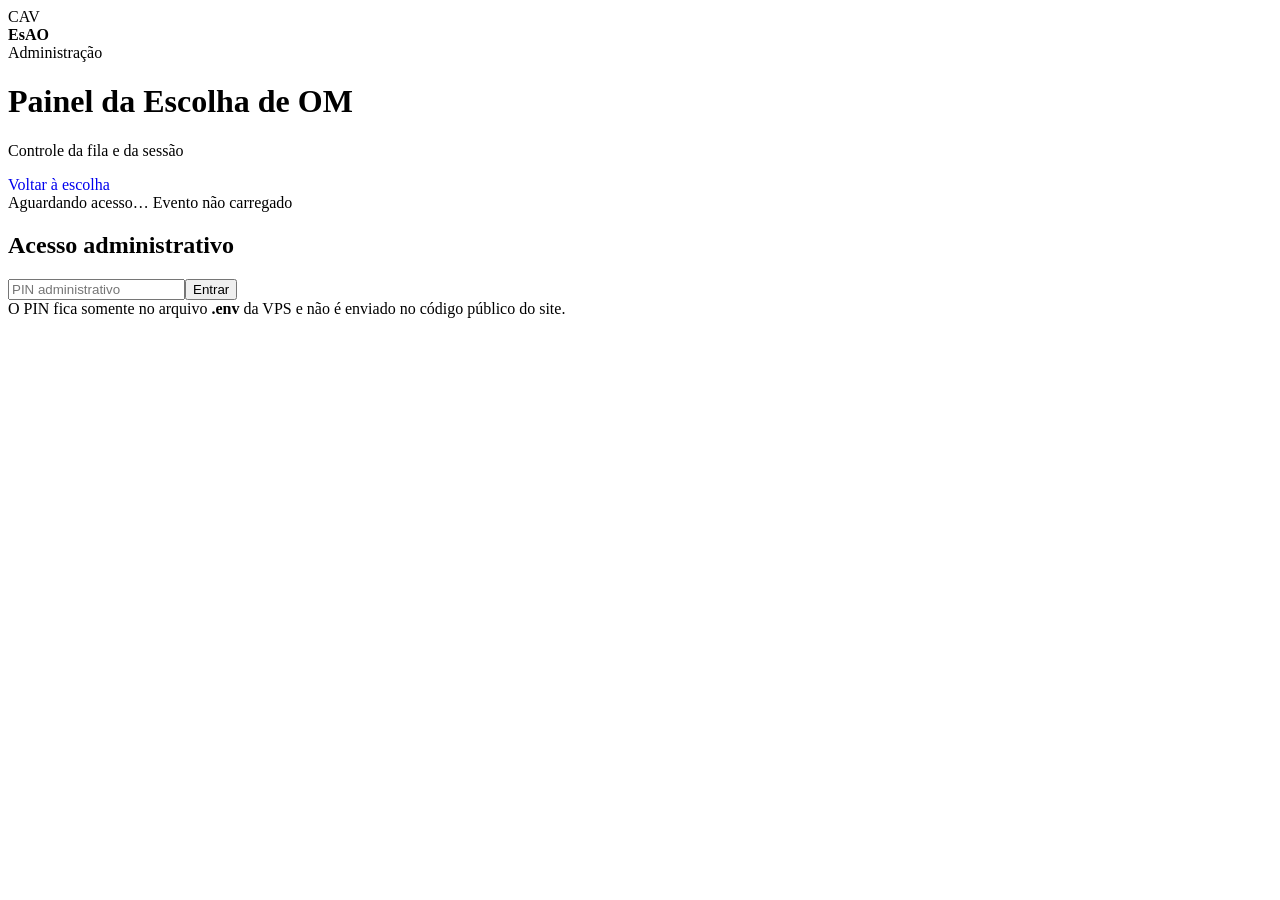
==== web/admin.html @ 760d73f5 "Adiciona painel administrativo" ====
<!doctype html>
<html lang="pt-BR">
<head>
  <meta charset="utf-8" />
  <meta name="viewport" content="width=device-width, initial-scale=1" />
  <meta name="theme-color" content="#0f172a" />
  <title>Administração — Escolha de OM</title>
  <link rel="stylesheet" href="styles.css" />
</head>
<body>
  <div class="app" style="padding-bottom:40px">
    <header>
      <div class="brand"><div class="brand-badge">CAV</div><div><strong>EsAO</strong><div class="hint">Administração</div></div></div>
      <div class="title"><h1>Painel da Escolha de OM</h1><p>Controle da fila e da sessão</p></div>
      <div class="header-actions"><a class="btn" href="index.html" style="text-decoration:none">Voltar à escolha</a></div>
    </header>
    <div class="statusbar">
      <span class="badge"><span class="dot" id="connDot"></span><span id="connText">Aguardando acesso…</span></span>
      <span class="badge"><span class="dot" id="eventDot"></span><span id="eventStatus">Evento não carregado</span></span>
    </div>
    <section class="panel" style="margin-bottom:12px">
      <h2>Acesso administrativo</h2>
      <div class="toolbar"><input class="textinput" id="pin" type="password" placeholder="PIN administrativo" /><button class="btn primary" id="loginBtn">Entrar</button></div>
      <div class="hint">O PIN fica somente no arquivo <strong>.env</strong> da VPS e não é enviado no código público do site.</div>
    </section>
    <div id="adminArea" hidden>
      <section class="stats">
        <div class="stat"><div class="k">Fila</div><div class="v" id="queueCount">0</div></div>
        <div class="stat"><div class="k">Escolhas</div><div class="v" id="choiceCount">0</div></div>
        <div class="stat"><div class="k">Posição atual</div><div class="v" id="currentPos">—</div></div>
        <div class="stat"><div class="k">Vagas restantes</div><div class="v" id="remainingCount">—</div></div>
      </section>
      <div class="admin-grid">
        <section class="panel">
          <h2>Fila de escolha</h2>
          <p class="hint">Cole os nomes, um por linha, exatamente na ordem. Salvar uma nova fila apaga escolhas existentes e gera códigos individuais novos.</p>
          <textarea id="names" style="width:100%;height:360px;border:1px solid var(--line);border-radius:12px;padding:12px;resize:vertical" placeholder="1º nome&#10;2º nome&#10;3º nome&#10;..."></textarea>
          <div class="modal-actions"><button class="btn danger" id="replaceBtn">Salvar nova fila</button></div>
        </section>
        <section class="panel">
          <h2>Controle da sessão</h2>
          <div class="notice" id="currentNotice">—</div>
          <div class="toolbar"><button class="btn success" id="openBtn">Abrir escolhas</button><button class="btn" id="closeBtn">Fechar escolhas</button><button class="btn" id="undoBtn">Desfazer última escolha</button><button class="btn danger" id="resetBtn">Zerar escolhas</button></div>
          <p class="hint">“Desfazer” devolve a vez ao último militar. “Zerar” mantém a fila e os códigos, mas remove todas as escolhas.</p>
        </section>
      </div>
      <section class="panel" style="margin-top:12px">
        <div style="display:flex;justify-content:space-between;gap:8px;align-items:center;flex-wrap:wrap"><div><h2 style="margin-bottom:2px">Códigos individuais</h2><div class="hint">Distribua a cada militar somente o próprio código.</div></div><button class="btn" id="downloadCodes">Baixar CSV de códigos</button></div>
        <div class="table-wrap" style="margin-top:10px"><table><thead><tr><th>Ordem</th><th>Nome</th><th>Código</th><th>Status</th></tr></thead><tbody id="codesBody"></tbody></table></div>
      </section>
      <section class="panel" style="margin-top:12px">
        <div style="display:flex;justify-content:space-between;gap:8px;align-items:center;flex-wrap:wrap"><div><h2 style="margin-bottom:2px">Resultado</h2><div class="hint">Atualiza automaticamente conforme as escolhas.</div></div><button class="btn" id="downloadResults">Baixar resultado CSV</button></div>
        <div class="table-wrap" style="margin-top:10px"><table><thead><tr><th>Ordem</th><th>Nome</th><th>Comando</th><th>OM</th><th>Cidade</th><th>Hora</th></tr></thead><tbody id="resultsBody"></tbody></table></div>
      </section>
    </div>
  </div>
  <div class="toast" id="toast"></div>
  <script src="admin.js"></script>
</body>
</html>
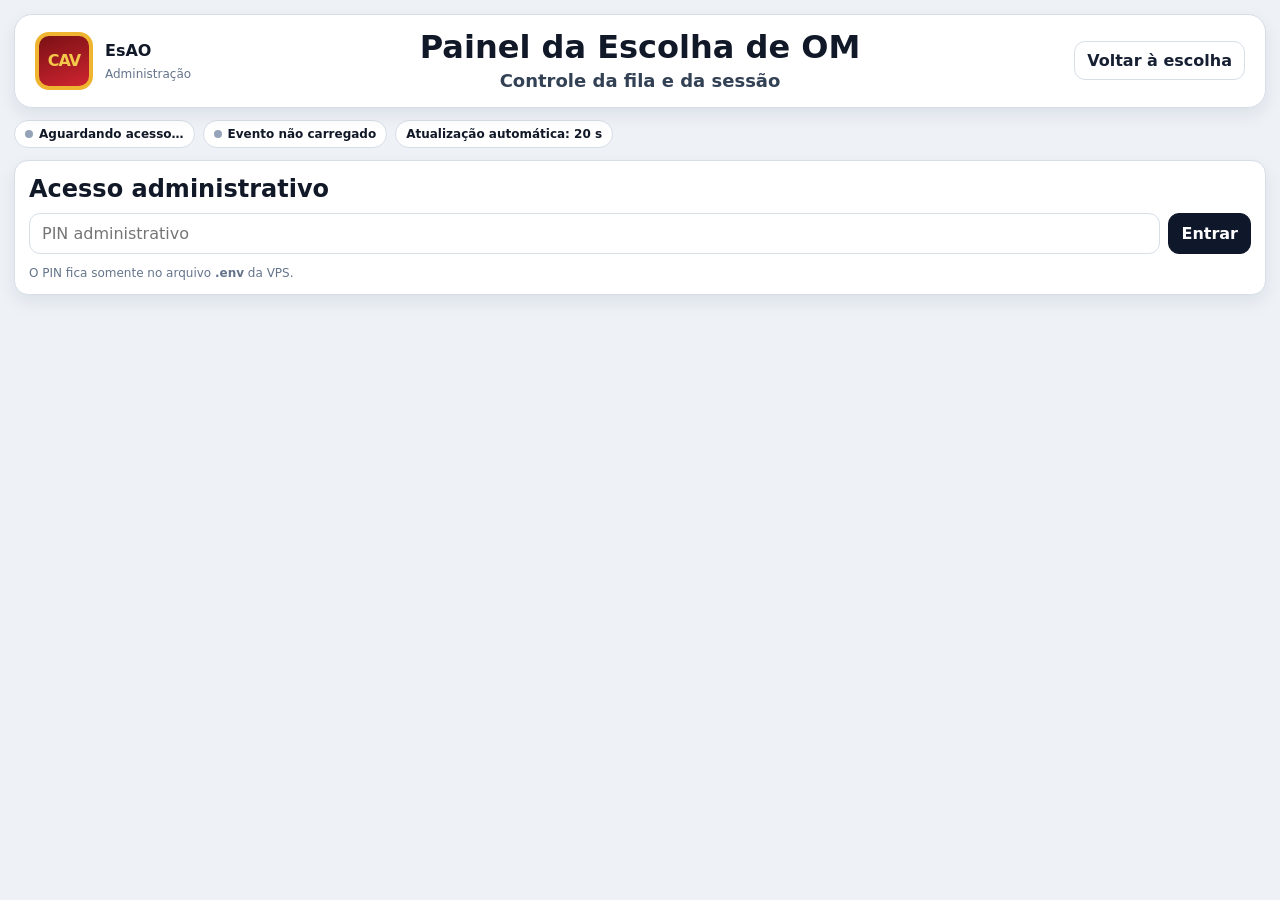
==== commit 12b93eeb: "Remove código de acesso e atualiza dados a cada 20 segundos" ====
--- a/web/admin.html
+++ b/web/admin.html
@@ -1,60 +1,21 @@
 <!doctype html>
 <html lang="pt-BR">
-<head>
-  <meta charset="utf-8" />
-  <meta name="viewport" content="width=device-width, initial-scale=1" />
-  <meta name="theme-color" content="#0f172a" />
-  <title>Administração — Escolha de OM</title>
-  <link rel="stylesheet" href="styles.css" />
-</head>
+<head><meta charset="utf-8" /><meta name="viewport" content="width=device-width, initial-scale=1" /><meta name="theme-color" content="#0f172a" /><title>Administração — Escolha de OM</title><link rel="stylesheet" href="styles.css" /></head>
 <body>
   <div class="app" style="padding-bottom:40px">
-    <header>
-      <div class="brand"><div class="brand-badge">CAV</div><div><strong>EsAO</strong><div class="hint">Administração</div></div></div>
-      <div class="title"><h1>Painel da Escolha de OM</h1><p>Controle da fila e da sessão</p></div>
-      <div class="header-actions"><a class="btn" href="index.html" style="text-decoration:none">Voltar à escolha</a></div>
-    </header>
-    <div class="statusbar">
-      <span class="badge"><span class="dot" id="connDot"></span><span id="connText">Aguardando acesso…</span></span>
-      <span class="badge"><span class="dot" id="eventDot"></span><span id="eventStatus">Evento não carregado</span></span>
-    </div>
-    <section class="panel" style="margin-bottom:12px">
-      <h2>Acesso administrativo</h2>
-      <div class="toolbar"><input class="textinput" id="pin" type="password" placeholder="PIN administrativo" /><button class="btn primary" id="loginBtn">Entrar</button></div>
-      <div class="hint">O PIN fica somente no arquivo <strong>.env</strong> da VPS e não é enviado no código público do site.</div>
-    </section>
+    <header><div class="brand"><div class="brand-badge">CAV</div><div><strong>EsAO</strong><div class="hint">Administração</div></div></div><div class="title"><h1>Painel da Escolha de OM</h1><p>Controle da fila e da sessão</p></div><div class="header-actions"><a class="btn" href="index.html" style="text-decoration:none">Voltar à escolha</a></div></header>
+    <div class="statusbar"><span class="badge"><span class="dot" id="connDot"></span><span id="connText">Aguardando acesso…</span></span><span class="badge"><span class="dot" id="eventDot"></span><span id="eventStatus">Evento não carregado</span></span><span class="badge">Atualização automática: 20 s</span></div>
+    <section class="panel" style="margin-bottom:12px"><h2>Acesso administrativo</h2><div class="toolbar"><input class="textinput" id="pin" type="password" placeholder="PIN administrativo" /><button class="btn primary" id="loginBtn">Entrar</button></div><div class="hint">O PIN fica somente no arquivo <strong>.env</strong> da VPS.</div></section>
     <div id="adminArea" hidden>
-      <section class="stats">
-        <div class="stat"><div class="k">Fila</div><div class="v" id="queueCount">0</div></div>
-        <div class="stat"><div class="k">Escolhas</div><div class="v" id="choiceCount">0</div></div>
-        <div class="stat"><div class="k">Posição atual</div><div class="v" id="currentPos">—</div></div>
-        <div class="stat"><div class="k">Vagas restantes</div><div class="v" id="remainingCount">—</div></div>
-      </section>
+      <section class="stats"><div class="stat"><div class="k">Fila</div><div class="v" id="queueCount">0</div></div><div class="stat"><div class="k">Escolhas</div><div class="v" id="choiceCount">0</div></div><div class="stat"><div class="k">Posição atual</div><div class="v" id="currentPos">—</div></div><div class="stat"><div class="k">Vagas restantes</div><div class="v" id="remainingCount">—</div></div></section>
       <div class="admin-grid">
-        <section class="panel">
-          <h2>Fila de escolha</h2>
-          <p class="hint">Cole os nomes, um por linha, exatamente na ordem. Salvar uma nova fila apaga escolhas existentes e gera códigos individuais novos.</p>
-          <textarea id="names" style="width:100%;height:360px;border:1px solid var(--line);border-radius:12px;padding:12px;resize:vertical" placeholder="1º nome&#10;2º nome&#10;3º nome&#10;..."></textarea>
-          <div class="modal-actions"><button class="btn danger" id="replaceBtn">Salvar nova fila</button></div>
-        </section>
-        <section class="panel">
-          <h2>Controle da sessão</h2>
-          <div class="notice" id="currentNotice">—</div>
-          <div class="toolbar"><button class="btn success" id="openBtn">Abrir escolhas</button><button class="btn" id="closeBtn">Fechar escolhas</button><button class="btn" id="undoBtn">Desfazer última escolha</button><button class="btn danger" id="resetBtn">Zerar escolhas</button></div>
-          <p class="hint">“Desfazer” devolve a vez ao último militar. “Zerar” mantém a fila e os códigos, mas remove todas as escolhas.</p>
-        </section>
+        <section class="panel"><h2>Fila de escolha</h2><p class="hint">Cole os nomes, um por linha, exatamente na ordem. Salvar uma nova fila apaga as escolhas existentes.</p><textarea id="names" style="width:100%;height:360px;border:1px solid var(--line);border-radius:12px;padding:12px;resize:vertical" placeholder="1º nome&#10;2º nome&#10;3º nome&#10;..."></textarea><div class="modal-actions"><button class="btn danger" id="replaceBtn">Salvar nova fila</button></div></section>
+        <section class="panel"><h2>Controle da sessão</h2><div class="notice" id="currentNotice">—</div><div class="toolbar"><button class="btn success" id="openBtn">Abrir escolhas</button><button class="btn" id="closeBtn">Fechar escolhas</button><button class="btn" id="undoBtn">Desfazer última escolha</button><button class="btn danger" id="resetBtn">Zerar escolhas</button></div><p class="hint">“Desfazer” devolve a vez ao último militar. “Zerar” mantém a fila, mas remove todas as escolhas.</p></section>
       </div>
-      <section class="panel" style="margin-top:12px">
-        <div style="display:flex;justify-content:space-between;gap:8px;align-items:center;flex-wrap:wrap"><div><h2 style="margin-bottom:2px">Códigos individuais</h2><div class="hint">Distribua a cada militar somente o próprio código.</div></div><button class="btn" id="downloadCodes">Baixar CSV de códigos</button></div>
-        <div class="table-wrap" style="margin-top:10px"><table><thead><tr><th>Ordem</th><th>Nome</th><th>Código</th><th>Status</th></tr></thead><tbody id="codesBody"></tbody></table></div>
-      </section>
-      <section class="panel" style="margin-top:12px">
-        <div style="display:flex;justify-content:space-between;gap:8px;align-items:center;flex-wrap:wrap"><div><h2 style="margin-bottom:2px">Resultado</h2><div class="hint">Atualiza automaticamente conforme as escolhas.</div></div><button class="btn" id="downloadResults">Baixar resultado CSV</button></div>
-        <div class="table-wrap" style="margin-top:10px"><table><thead><tr><th>Ordem</th><th>Nome</th><th>Comando</th><th>OM</th><th>Cidade</th><th>Hora</th></tr></thead><tbody id="resultsBody"></tbody></table></div>
-      </section>
+      <section class="panel" style="margin-top:12px"><div><h2 style="margin-bottom:2px">Fila e situação</h2><div class="hint">A página pública não exige código de acesso. A escolha sempre é registrada para quem estiver em pista.</div></div><div class="table-wrap" style="margin-top:10px"><table><thead><tr><th>Ordem</th><th>Nome</th><th>Status</th></tr></thead><tbody id="queueBody"></tbody></table></div></section>
+      <section class="panel" style="margin-top:12px"><div style="display:flex;justify-content:space-between;gap:8px;align-items:center;flex-wrap:wrap"><div><h2 style="margin-bottom:2px">Resultado</h2><div class="hint">Atualiza automaticamente conforme as escolhas.</div></div><button class="btn" id="downloadResults">Baixar resultado CSV</button></div><div class="table-wrap" style="margin-top:10px"><table><thead><tr><th>Ordem</th><th>Nome</th><th>Comando</th><th>OM</th><th>Cidade</th><th>Hora</th></tr></thead><tbody id="resultsBody"></tbody></table></div></section>
     </div>
   </div>
-  <div class="toast" id="toast"></div>
-  <script src="admin.js"></script>
+  <div class="toast" id="toast"></div><script src="admin.js"></script>
 </body>
 </html>
--- a/web/styles.css
+++ b/web/styles.css
@@ -0,0 +1,22 @@
+:root{
+  --bg:#eef2f7; --card:#fff; --text:#111827; --muted:#64748b; --line:#d7dee8;
+  --accent:#facc15; --shadow:0 7px 18px rgba(15,23,42,.08);
+}
+*{box-sizing:border-box} body{margin:0;font-family:Inter,ui-sans-serif,system-ui,-apple-system,Segoe UI,Roboto,Arial,sans-serif;background:var(--bg);color:var(--text)}
+button,input,textarea{font:inherit}.app{max-width:1600px;margin:0 auto;padding:14px 14px 180px}
+header{display:grid;grid-template-columns:1fr auto 1fr;align-items:center;gap:10px;background:#fff;border:1px solid var(--line);border-radius:18px;padding:16px 20px;box-shadow:var(--shadow);position:sticky;top:8px;z-index:20}
+.brand{display:flex;align-items:center;gap:12px}.brand-badge{width:58px;height:58px;border-radius:14px;background:linear-gradient(160deg,#7a1115,#cf2430);color:#f4c84a;display:grid;place-items:center;font-weight:900;border:4px solid #f0b530;letter-spacing:-1px}
+.title{text-align:center}.title h1{margin:0;font-size:clamp(20px,2.5vw,34px);line-height:1.05}.title p{margin:5px 0 0;font-size:clamp(13px,1.5vw,18px);font-weight:750;color:#334155}
+.header-actions{justify-self:end;display:flex;flex-wrap:wrap;justify-content:flex-end;gap:8px}.btn{border:1px solid var(--line);background:#fff;color:#172033;border-radius:11px;padding:9px 12px;cursor:pointer;font-weight:750;transition:.15s}.btn:hover{transform:translateY(-1px);box-shadow:0 4px 10px rgba(15,23,42,.08)}.btn:disabled{opacity:.45;cursor:not-allowed;transform:none;box-shadow:none}.btn.primary{background:#0f172a;color:#fff;border-color:#0f172a}.btn.success{background:#166534;color:#fff;border-color:#166534}.btn.danger{color:#b91c1c}.btn.small{padding:6px 9px;font-size:12px}
+.statusbar{margin:12px 0;display:flex;gap:8px;align-items:center;flex-wrap:wrap}.badge{display:inline-flex;align-items:center;gap:6px;border-radius:999px;padding:6px 10px;font-size:12px;font-weight:850;background:#fff;border:1px solid var(--line)}.dot{width:8px;height:8px;border-radius:50%;background:#94a3b8}.dot.ok{background:#16a34a}.dot.warn{background:#eab308}.dot.off{background:#dc2626}
+.stats{margin:12px 0;display:grid;grid-template-columns:repeat(4,minmax(0,1fr));gap:10px}.stat{background:#fff;border:1px solid var(--line);border-radius:13px;padding:11px 14px;box-shadow:var(--shadow)}.stat .k{font-size:12px;color:var(--muted);text-transform:uppercase;font-weight:800;letter-spacing:.06em}.stat .v{font-size:24px;font-weight:900;margin-top:2px}
+.notice{background:#fff;border:1px solid var(--line);border-left:7px solid #0f172a;border-radius:12px;padding:12px 14px;margin:10px 0;box-shadow:var(--shadow)}.notice.turn{border-left-color:#eab308;background:#fffbeb}.notice.good{border-left-color:#16a34a;background:#f0fdf4}.notice.closed{border-left-color:#dc2626;background:#fef2f2}.notice strong{font-size:16px}
+.toolbar{display:flex;gap:8px;flex-wrap:wrap;margin:0 0 12px}.search,.textinput{flex:1;min-width:220px;border:1px solid var(--line);background:#fff;border-radius:11px;padding:10px 12px}
+.layout{display:grid;grid-template-columns:1.2fr .9fr;gap:12px;align-items:start}.col{display:grid;gap:12px}.region{background:#fff;border:1px solid var(--line);border-top:8px solid var(--region);border-radius:14px;overflow:hidden;box-shadow:var(--shadow)}
+.region-head{display:flex;justify-content:space-between;gap:10px;align-items:center;padding:9px 12px 8px;border-bottom:1px solid #e5e7eb;background:linear-gradient(180deg,color-mix(in srgb,var(--region) 16%,white),#fff)}.region-title{font-weight:950;letter-spacing:.03em}.region-count{font-size:12px;font-weight:850;color:#475569}
+.unit-list{display:grid}.unit{display:grid;grid-template-columns:minmax(145px,1.1fr) minmax(130px,.9fr) 95px 110px;gap:10px;align-items:center;padding:9px 12px;border-bottom:1px solid #edf0f4}.unit:last-child{border-bottom:none}.unit:hover{background:#f8fafc}.unit-name{font-weight:900}.city{font-size:13px;color:#475569}.vac{font-size:13px}.vac strong{font-size:18px}.assigned{grid-column:1/-1;display:flex;gap:6px;flex-wrap:wrap;margin-top:-2px}.chip{background:#eef2ff;border:1px solid #dbe2ff;padding:4px 7px;border-radius:999px;font-size:12px;font-weight:750}.full{opacity:.58}.choose{background:var(--region);border:1px solid color-mix(in srgb,var(--region) 75%,black);border-radius:9px;padding:7px 8px;font-weight:900;color:#082f49;cursor:pointer}.choose:disabled{cursor:not-allowed;opacity:.5}
+.queue{position:fixed;left:50%;transform:translateX(-50%);bottom:10px;width:min(1150px,calc(100% - 20px));z-index:40;background:#fff;border:1px solid #bfc8d6;border-radius:16px;box-shadow:0 14px 35px rgba(15,23,42,.18);overflow:hidden}.queue-head{display:flex;justify-content:space-between;align-items:center;padding:7px 10px;background:#0f172a;color:#fff;font-size:12px}.queue-grid{display:grid;grid-template-columns:2fr 1fr 1fr}.q{min-height:76px;border-right:1px solid #aeb7c4;text-align:center}.q:last-child{border-right:none}.q label{display:block;background:#f8fafc;border-bottom:1px solid #cbd5e1;padding:5px;font-size:12px;font-weight:900}.q .name{display:grid;place-items:center;min-height:48px;padding:8px;font-size:clamp(16px,2vw,24px);font-weight:950}.q.current .name{background:#fff200}.queue-extra{display:none;padding:10px;border-top:1px solid #e2e8f0;background:#f8fafc}.queue-extra.show{display:block}.upcoming{display:flex;flex-wrap:wrap;gap:6px}.upcoming .chip{background:#fff}
+dialog{border:0;border-radius:16px;box-shadow:0 28px 80px rgba(0,0,0,.28);padding:0;max-width:640px;width:calc(100% - 24px)}dialog::backdrop{background:rgba(15,23,42,.55)}.modal{padding:18px}.modal h2{margin:0 0 8px}.modal p{color:#475569}.modal textarea{width:100%;height:300px;border:1px solid #cbd5e1;border-radius:12px;padding:12px;resize:vertical}.modal-actions{display:flex;justify-content:flex-end;gap:8px;margin-top:12px;flex-wrap:wrap}.confirm-box{border-left:7px solid var(--accent);padding:12px;background:#fffbeb;border-radius:10px;margin:14px 0}.confirm-name{font-size:22px;font-weight:950}.confirm-om{font-size:17px;font-weight:850;margin-top:4px}.hint{font-size:12px;color:#64748b;margin-top:7px}.toast{position:fixed;right:16px;top:96px;background:#0f172a;color:white;padding:10px 13px;border-radius:10px;z-index:80;opacity:0;pointer-events:none;transition:.2s}.toast.show{opacity:1}.loading{opacity:.65;pointer-events:none}
+.admin-grid{display:grid;grid-template-columns:1fr 1fr;gap:12px}.panel{background:#fff;border:1px solid var(--line);border-radius:14px;padding:14px;box-shadow:var(--shadow)}.panel h2{margin:0 0 10px}.table-wrap{overflow:auto;max-height:520px;border:1px solid var(--line);border-radius:10px}table{border-collapse:collapse;width:100%;background:#fff}th,td{padding:8px 10px;border-bottom:1px solid #e5e7eb;text-align:left;font-size:13px;white-space:nowrap}th{position:sticky;top:0;background:#f8fafc;z-index:1}.code{font-family:ui-monospace,SFMono-Regular,Menlo,monospace;font-weight:800;letter-spacing:.06em}
+@media (max-width:980px){.layout,.admin-grid{grid-template-columns:1fr}.unit{grid-template-columns:1fr 1fr 85px 100px}.stats{grid-template-columns:repeat(2,1fr)}header{grid-template-columns:auto 1fr}.title{text-align:left}.header-actions{grid-column:1/-1;justify-self:stretch;justify-content:flex-start}}
+@media (max-width:620px){.app{padding-left:8px;padding-right:8px}.brand{display:none}header{grid-template-columns:1fr;padding:12px}.header-actions{justify-content:center}.unit{grid-template-columns:1fr 82px}.city{grid-column:1}.vac{grid-column:2;grid-row:1/3;text-align:right}.choose{grid-column:1/-1}.queue-grid{grid-template-columns:1.45fr 1fr 1fr}.q{min-height:66px}.q .name{font-size:14px;min-height:42px;padding:6px}.q label{font-size:10px}.stats{grid-template-columns:1fr 1fr}}
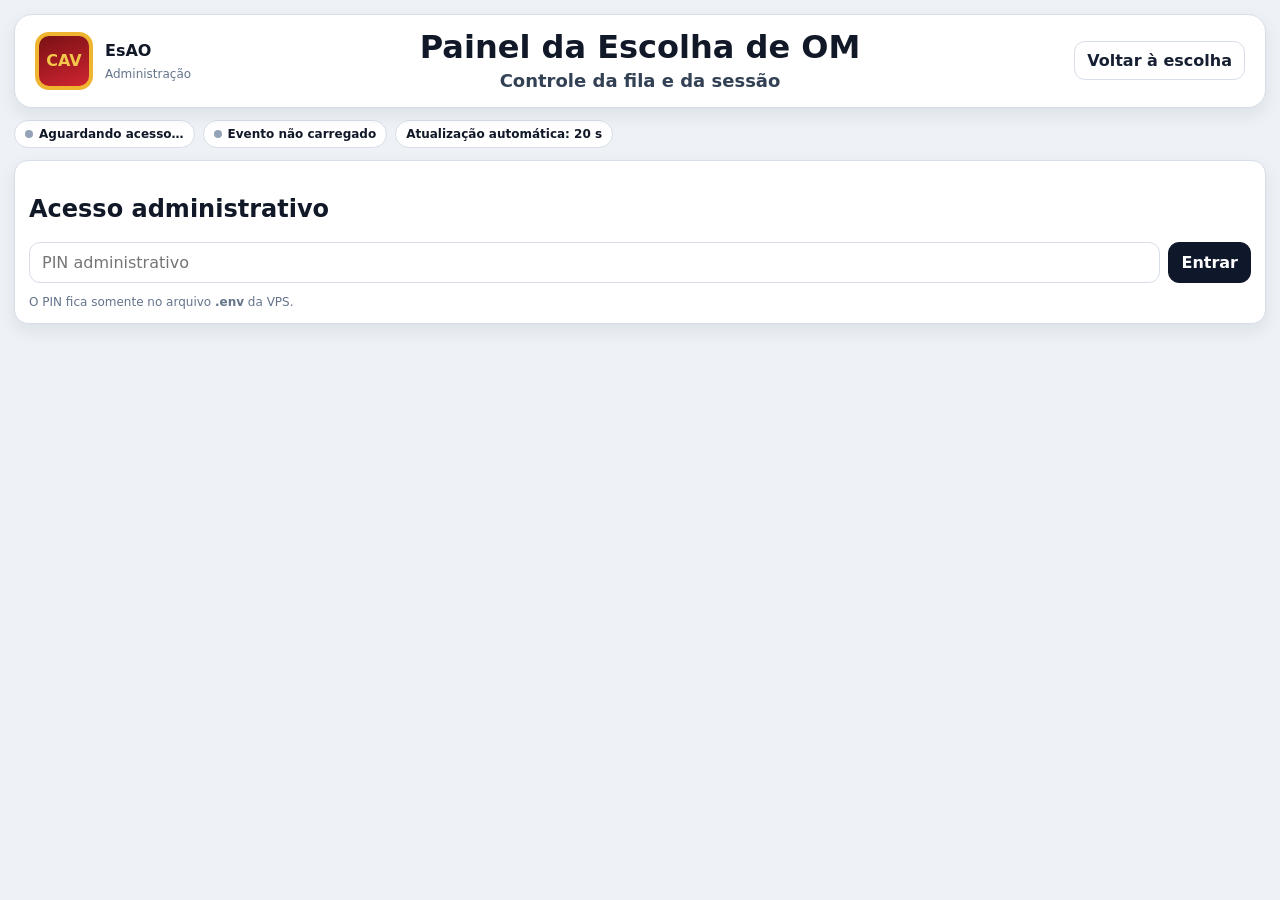
==== commit 22b8e5d0: "Adiciona campo para colar cadastro de OMs" ====
--- a/web/admin.html
+++ b/web/admin.html
@@ -1,21 +1 @@
-<!doctype html>
-<html lang="pt-BR">
-<head><meta charset="utf-8" /><meta name="viewport" content="width=device-width, initial-scale=1" /><meta name="theme-color" content="#0f172a" /><title>Administração — Escolha de OM</title><link rel="stylesheet" href="styles.css" /></head>
-<body>
-  <div class="app" style="padding-bottom:40px">
-    <header><div class="brand"><div class="brand-badge">CAV</div><div><strong>EsAO</strong><div class="hint">Administração</div></div></div><div class="title"><h1>Painel da Escolha de OM</h1><p>Controle da fila e da sessão</p></div><div class="header-actions"><a class="btn" href="index.html" style="text-decoration:none">Voltar à escolha</a></div></header>
-    <div class="statusbar"><span class="badge"><span class="dot" id="connDot"></span><span id="connText">Aguardando acesso…</span></span><span class="badge"><span class="dot" id="eventDot"></span><span id="eventStatus">Evento não carregado</span></span><span class="badge">Atualização automática: 20 s</span></div>
-    <section class="panel" style="margin-bottom:12px"><h2>Acesso administrativo</h2><div class="toolbar"><input class="textinput" id="pin" type="password" placeholder="PIN administrativo" /><button class="btn primary" id="loginBtn">Entrar</button></div><div class="hint">O PIN fica somente no arquivo <strong>.env</strong> da VPS.</div></section>
-    <div id="adminArea" hidden>
-      <section class="stats"><div class="stat"><div class="k">Fila</div><div class="v" id="queueCount">0</div></div><div class="stat"><div class="k">Escolhas</div><div class="v" id="choiceCount">0</div></div><div class="stat"><div class="k">Posição atual</div><div class="v" id="currentPos">—</div></div><div class="stat"><div class="k">Vagas restantes</div><div class="v" id="remainingCount">—</div></div></section>
-      <div class="admin-grid">
-        <section class="panel"><h2>Fila de escolha</h2><p class="hint">Cole os nomes, um por linha, exatamente na ordem. Salvar uma nova fila apaga as escolhas existentes.</p><textarea id="names" style="width:100%;height:360px;border:1px solid var(--line);border-radius:12px;padding:12px;resize:vertical" placeholder="1º nome&#10;2º nome&#10;3º nome&#10;..."></textarea><div class="modal-actions"><button class="btn danger" id="replaceBtn">Salvar nova fila</button></div></section>
-        <section class="panel"><h2>Controle da sessão</h2><div class="notice" id="currentNotice">—</div><div class="toolbar"><button class="btn success" id="openBtn">Abrir escolhas</button><button class="btn" id="closeBtn">Fechar escolhas</button><button class="btn" id="undoBtn">Desfazer última escolha</button><button class="btn danger" id="resetBtn">Zerar escolhas</button></div><p class="hint">“Desfazer” devolve a vez ao último militar. “Zerar” mantém a fila, mas remove todas as escolhas.</p></section>
-      </div>
-      <section class="panel" style="margin-top:12px"><div><h2 style="margin-bottom:2px">Fila e situação</h2><div class="hint">A página pública não exige código de acesso. A escolha sempre é registrada para quem estiver em pista.</div></div><div class="table-wrap" style="margin-top:10px"><table><thead><tr><th>Ordem</th><th>Nome</th><th>Status</th></tr></thead><tbody id="queueBody"></tbody></table></div></section>
-      <section class="panel" style="margin-top:12px"><div style="display:flex;justify-content:space-between;gap:8px;align-items:center;flex-wrap:wrap"><div><h2 style="margin-bottom:2px">Resultado</h2><div class="hint">Atualiza automaticamente conforme as escolhas.</div></div><button class="btn" id="downloadResults">Baixar resultado CSV</button></div><div class="table-wrap" style="margin-top:10px"><table><thead><tr><th>Ordem</th><th>Nome</th><th>Comando</th><th>OM</th><th>Cidade</th><th>Hora</th></tr></thead><tbody id="resultsBody"></tbody></table></div></section>
-    </div>
-  </div>
-  <div class="toast" id="toast"></div><script src="admin.js"></script>
-</body>
-</html>
+<!doctype html><html lang="pt-BR"><head><meta charset="utf-8"/><meta name="viewport" content="width=device-width,initial-scale=1"/><meta name="theme-color" content="#0f172a"/><title>Administração — Escolha de OM</title><link rel="stylesheet" href="styles.css"/></head><body><div class="app" style="padding-bottom:40px"><header><div class="brand"><div class="brand-badge">CAV</div><div><strong>EsAO</strong><div class="hint">Administração</div></div></div><div class="title"><h1>Painel da Escolha de OM</h1><p>Controle da fila e da sessão</p></div><div class="header-actions"><a class="btn" href="index.html" style="text-decoration:none">Voltar à escolha</a></div></header><div class="statusbar"><span class="badge"><span class="dot" id="connDot"></span><span id="connText">Aguardando acesso…</span></span><span class="badge"><span class="dot" id="eventDot"></span><span id="eventStatus">Evento não carregado</span></span><span class="badge">Atualização automática: 20 s</span></div><section class="panel" style="margin-bottom:12px"><h2>Acesso administrativo</h2><div class="toolbar"><input class="textinput" id="pin" type="password" placeholder="PIN administrativo"/><button class="btn primary" id="loginBtn">Entrar</button></div><div class="hint">O PIN fica somente no arquivo <strong>.env</strong> da VPS.</div></section><div id="adminArea" hidden><section class="stats"><div class="stat"><div class="k">Fila</div><div class="v" id="queueCount">0</div></div><div class="stat"><div class="k">Escolhas</div><div class="v" id="choiceCount">0</div></div><div class="stat"><div class="k">Posição atual</div><div class="v" id="currentPos">—</div></div><div class="stat"><div class="k">Vagas restantes</div><div class="v" id="remainingCount">—</div></div></section><div class="admin-grid"><section class="panel"><h2>Fila de escolha</h2><p class="hint">Cole os nomes, um por linha, exatamente na ordem. Salvar uma nova fila apaga as escolhas existentes.</p><textarea id="names" style="width:100%;height:360px;border:1px solid var(--line);border-radius:12px;padding:12px;resize:vertical"></textarea><div class="modal-actions"><button class="btn danger" id="replaceBtn">Salvar nova fila</button></div></section><section class="panel"><h2>Controle da sessão</h2><div class="notice" id="currentNotice">—</div><div class="toolbar"><button class="btn success" id="openBtn">Abrir escolhas</button><button class="btn" id="closeBtn">Fechar escolhas</button><button class="btn" id="undoBtn">Desfazer última escolha</button><button class="btn danger" id="resetBtn">Zerar escolhas</button></div><p class="hint">“Desfazer” devolve a vez ao último militar. “Zerar” mantém a fila, mas remove todas as escolhas.</p></section></div><section class="panel" style="margin-top:12px"><h2>Cadastro de OMs</h2><p class="hint">Cole uma OM por linha no formato <strong>COMANDO; OM; CIDADE; VAGAS</strong>. O campo VAGAS é opcional; se omitido, será considerada 1 vaga. Ex.: <strong>CMS; 3º RCC; Ponta Grossa-PR; 2</strong>. O sistema monta automaticamente os grupos por Comando Militar de Área e as cidades.</p><textarea id="unitsCsv" style="width:100%;height:260px;border:1px solid var(--line);border-radius:12px;padding:12px;resize:vertical" placeholder="CMS; 3º RCC; Ponta Grossa-PR; 2&#10;CMS; 5º RCC; Rio Negro-PR; 2"></textarea><div class="modal-actions"><button class="btn primary" id="saveUnitsBtn">Salvar lista de OMs</button></div></section><section class="panel" style="margin-top:12px"><h2 style="margin-bottom:2px">Fila e situação</h2><div class="hint">Use “Remover” para retirar um nome que ainda não escolheu. As escolhas realizadas, as posições originais e o quantitativo de vagas das OMs são preservados.</div><div class="table-wrap" style="margin-top:10px"><table><thead><tr><th>Ordem</th><th>Nome</th><th>Status</th><th>Ação</th></tr></thead><tbody id="queueBody"></tbody></table></div></section><section class="panel" style="margin-top:12px"><div style="display:flex;justify-content:space-between;gap:8px;align-items:center;flex-wrap:wrap"><div><h2 style="margin-bottom:2px">Resultado</h2><div class="hint">Use “Alterar” para corrigir uma OM escolhida por engano. A fila não volta e as demais escolhas são preservadas.</div></div><button class="btn" id="downloadResults">Baixar resultado CSV</button></div><div class="table-wrap" style="margin-top:10px"><table><thead><tr><th>Ordem</th><th>Nome</th><th>Comando</th><th>OM</th><th>Cidade</th><th>Hora</th><th>Ação</th></tr></thead><tbody id="resultsBody"></tbody></table></div></section></div></div><dialog id="editChoiceDialog"><div class="modal"><h2>Alterar escolha</h2><div class="confirm-box"><div class="confirm-name" id="editChoiceName">—</div><div class="confirm-om" id="editChoiceCurrent">—</div></div><label for="editChoiceUnit"><strong>Nova OM</strong></label><select id="editChoiceUnit" class="textinput" style="width:100%;margin-top:7px"></select><p class="hint">Somente OMs com vaga disponível podem receber a correção. A posição atual da fila não será alterada.</p><div class="modal-actions"><button class="btn" id="cancelEditChoice">Cancelar</button><button class="btn primary" id="saveEditChoice">Salvar alteração</button></div></div></dialog><div class="toast" id="toast"></div><script src="admin.js"></script></body></html>
--- a/web/styles.css
+++ b/web/styles.css
@@ -1,22 +1 @@
-:root{
-  --bg:#eef2f7; --card:#fff; --text:#111827; --muted:#64748b; --line:#d7dee8;
-  --accent:#facc15; --shadow:0 7px 18px rgba(15,23,42,.08);
-}
-*{box-sizing:border-box} body{margin:0;font-family:Inter,ui-sans-serif,system-ui,-apple-system,Segoe UI,Roboto,Arial,sans-serif;background:var(--bg);color:var(--text)}
-button,input,textarea{font:inherit}.app{max-width:1600px;margin:0 auto;padding:14px 14px 180px}
-header{display:grid;grid-template-columns:1fr auto 1fr;align-items:center;gap:10px;background:#fff;border:1px solid var(--line);border-radius:18px;padding:16px 20px;box-shadow:var(--shadow);position:sticky;top:8px;z-index:20}
-.brand{display:flex;align-items:center;gap:12px}.brand-badge{width:58px;height:58px;border-radius:14px;background:linear-gradient(160deg,#7a1115,#cf2430);color:#f4c84a;display:grid;place-items:center;font-weight:900;border:4px solid #f0b530;letter-spacing:-1px}
-.title{text-align:center}.title h1{margin:0;font-size:clamp(20px,2.5vw,34px);line-height:1.05}.title p{margin:5px 0 0;font-size:clamp(13px,1.5vw,18px);font-weight:750;color:#334155}
-.header-actions{justify-self:end;display:flex;flex-wrap:wrap;justify-content:flex-end;gap:8px}.btn{border:1px solid var(--line);background:#fff;color:#172033;border-radius:11px;padding:9px 12px;cursor:pointer;font-weight:750;transition:.15s}.btn:hover{transform:translateY(-1px);box-shadow:0 4px 10px rgba(15,23,42,.08)}.btn:disabled{opacity:.45;cursor:not-allowed;transform:none;box-shadow:none}.btn.primary{background:#0f172a;color:#fff;border-color:#0f172a}.btn.success{background:#166534;color:#fff;border-color:#166534}.btn.danger{color:#b91c1c}.btn.small{padding:6px 9px;font-size:12px}
-.statusbar{margin:12px 0;display:flex;gap:8px;align-items:center;flex-wrap:wrap}.badge{display:inline-flex;align-items:center;gap:6px;border-radius:999px;padding:6px 10px;font-size:12px;font-weight:850;background:#fff;border:1px solid var(--line)}.dot{width:8px;height:8px;border-radius:50%;background:#94a3b8}.dot.ok{background:#16a34a}.dot.warn{background:#eab308}.dot.off{background:#dc2626}
-.stats{margin:12px 0;display:grid;grid-template-columns:repeat(4,minmax(0,1fr));gap:10px}.stat{background:#fff;border:1px solid var(--line);border-radius:13px;padding:11px 14px;box-shadow:var(--shadow)}.stat .k{font-size:12px;color:var(--muted);text-transform:uppercase;font-weight:800;letter-spacing:.06em}.stat .v{font-size:24px;font-weight:900;margin-top:2px}
-.notice{background:#fff;border:1px solid var(--line);border-left:7px solid #0f172a;border-radius:12px;padding:12px 14px;margin:10px 0;box-shadow:var(--shadow)}.notice.turn{border-left-color:#eab308;background:#fffbeb}.notice.good{border-left-color:#16a34a;background:#f0fdf4}.notice.closed{border-left-color:#dc2626;background:#fef2f2}.notice strong{font-size:16px}
-.toolbar{display:flex;gap:8px;flex-wrap:wrap;margin:0 0 12px}.search,.textinput{flex:1;min-width:220px;border:1px solid var(--line);background:#fff;border-radius:11px;padding:10px 12px}
-.layout{display:grid;grid-template-columns:1.2fr .9fr;gap:12px;align-items:start}.col{display:grid;gap:12px}.region{background:#fff;border:1px solid var(--line);border-top:8px solid var(--region);border-radius:14px;overflow:hidden;box-shadow:var(--shadow)}
-.region-head{display:flex;justify-content:space-between;gap:10px;align-items:center;padding:9px 12px 8px;border-bottom:1px solid #e5e7eb;background:linear-gradient(180deg,color-mix(in srgb,var(--region) 16%,white),#fff)}.region-title{font-weight:950;letter-spacing:.03em}.region-count{font-size:12px;font-weight:850;color:#475569}
-.unit-list{display:grid}.unit{display:grid;grid-template-columns:minmax(145px,1.1fr) minmax(130px,.9fr) 95px 110px;gap:10px;align-items:center;padding:9px 12px;border-bottom:1px solid #edf0f4}.unit:last-child{border-bottom:none}.unit:hover{background:#f8fafc}.unit-name{font-weight:900}.city{font-size:13px;color:#475569}.vac{font-size:13px}.vac strong{font-size:18px}.assigned{grid-column:1/-1;display:flex;gap:6px;flex-wrap:wrap;margin-top:-2px}.chip{background:#eef2ff;border:1px solid #dbe2ff;padding:4px 7px;border-radius:999px;font-size:12px;font-weight:750}.full{opacity:.58}.choose{background:var(--region);border:1px solid color-mix(in srgb,var(--region) 75%,black);border-radius:9px;padding:7px 8px;font-weight:900;color:#082f49;cursor:pointer}.choose:disabled{cursor:not-allowed;opacity:.5}
-.queue{position:fixed;left:50%;transform:translateX(-50%);bottom:10px;width:min(1150px,calc(100% - 20px));z-index:40;background:#fff;border:1px solid #bfc8d6;border-radius:16px;box-shadow:0 14px 35px rgba(15,23,42,.18);overflow:hidden}.queue-head{display:flex;justify-content:space-between;align-items:center;padding:7px 10px;background:#0f172a;color:#fff;font-size:12px}.queue-grid{display:grid;grid-template-columns:2fr 1fr 1fr}.q{min-height:76px;border-right:1px solid #aeb7c4;text-align:center}.q:last-child{border-right:none}.q label{display:block;background:#f8fafc;border-bottom:1px solid #cbd5e1;padding:5px;font-size:12px;font-weight:900}.q .name{display:grid;place-items:center;min-height:48px;padding:8px;font-size:clamp(16px,2vw,24px);font-weight:950}.q.current .name{background:#fff200}.queue-extra{display:none;padding:10px;border-top:1px solid #e2e8f0;background:#f8fafc}.queue-extra.show{display:block}.upcoming{display:flex;flex-wrap:wrap;gap:6px}.upcoming .chip{background:#fff}
-dialog{border:0;border-radius:16px;box-shadow:0 28px 80px rgba(0,0,0,.28);padding:0;max-width:640px;width:calc(100% - 24px)}dialog::backdrop{background:rgba(15,23,42,.55)}.modal{padding:18px}.modal h2{margin:0 0 8px}.modal p{color:#475569}.modal textarea{width:100%;height:300px;border:1px solid #cbd5e1;border-radius:12px;padding:12px;resize:vertical}.modal-actions{display:flex;justify-content:flex-end;gap:8px;margin-top:12px;flex-wrap:wrap}.confirm-box{border-left:7px solid var(--accent);padding:12px;background:#fffbeb;border-radius:10px;margin:14px 0}.confirm-name{font-size:22px;font-weight:950}.confirm-om{font-size:17px;font-weight:850;margin-top:4px}.hint{font-size:12px;color:#64748b;margin-top:7px}.toast{position:fixed;right:16px;top:96px;background:#0f172a;color:white;padding:10px 13px;border-radius:10px;z-index:80;opacity:0;pointer-events:none;transition:.2s}.toast.show{opacity:1}.loading{opacity:.65;pointer-events:none}
-.admin-grid{display:grid;grid-template-columns:1fr 1fr;gap:12px}.panel{background:#fff;border:1px solid var(--line);border-radius:14px;padding:14px;box-shadow:var(--shadow)}.panel h2{margin:0 0 10px}.table-wrap{overflow:auto;max-height:520px;border:1px solid var(--line);border-radius:10px}table{border-collapse:collapse;width:100%;background:#fff}th,td{padding:8px 10px;border-bottom:1px solid #e5e7eb;text-align:left;font-size:13px;white-space:nowrap}th{position:sticky;top:0;background:#f8fafc;z-index:1}.code{font-family:ui-monospace,SFMono-Regular,Menlo,monospace;font-weight:800;letter-spacing:.06em}
-@media (max-width:980px){.layout,.admin-grid{grid-template-columns:1fr}.unit{grid-template-columns:1fr 1fr 85px 100px}.stats{grid-template-columns:repeat(2,1fr)}header{grid-template-columns:auto 1fr}.title{text-align:left}.header-actions{grid-column:1/-1;justify-self:stretch;justify-content:flex-start}}
-@media (max-width:620px){.app{padding-left:8px;padding-right:8px}.brand{display:none}header{grid-template-columns:1fr;padding:12px}.header-actions{justify-content:center}.unit{grid-template-columns:1fr 82px}.city{grid-column:1}.vac{grid-column:2;grid-row:1/3;text-align:right}.choose{grid-column:1/-1}.queue-grid{grid-template-columns:1.45fr 1fr 1fr}.q{min-height:66px}.q .name{font-size:14px;min-height:42px;padding:6px}.q label{font-size:10px}.stats{grid-template-columns:1fr 1fr}}
+:root{--bg:#eef2f7;--card:#fff;--text:#111827;--muted:#64748b;--line:#d7dee8;--accent:#facc15;--shadow:0 7px 18px rgba(15,23,42,.08);--ui-scale:1}*{box-sizing:border-box}html{font-size:calc(16px * var(--ui-scale))}body{margin:0;font-family:Inter,ui-sans-serif,system-ui,-apple-system,Segoe UI,Roboto,Arial,sans-serif;background:var(--bg);color:var(--text)}button,input,textarea{font:inherit}.app{max-width:1600px;margin:0 auto;padding:14px 14px 190px}header{display:grid;grid-template-columns:1fr auto 1fr;align-items:center;gap:10px;background:#fff;border:1px solid var(--line);border-radius:18px;padding:16px 20px;box-shadow:var(--shadow);position:sticky;top:8px;z-index:20}.brand{display:flex;align-items:center;gap:12px}.brand-badge{width:58px;height:58px;border-radius:14px;background:linear-gradient(160deg,#7a1115,#cf2430);color:#f4c84a;display:grid;place-items:center;font-weight:900;border:4px solid #f0b530}.title{text-align:center}.title h1{margin:0;font-size:clamp(20px,2.5vw,34px);line-height:1.05}.title p{margin:5px 0 0;font-size:clamp(13px,1.5vw,18px);font-weight:750;color:#334155}.header-actions{justify-self:end;display:flex;align-items:center;flex-wrap:wrap;justify-content:flex-end;gap:8px}.btn{border:1px solid var(--line);background:#fff;color:#172033;border-radius:11px;padding:9px 12px;cursor:pointer;font-weight:750}.btn:disabled{opacity:.45;cursor:not-allowed}.btn.primary{background:#0f172a;color:#fff;border-color:#0f172a}.btn.success{background:#166534;color:#fff;border-color:#166534}.btn.danger{color:#b91c1c}.btn.small{padding:6px 9px;font-size:12px}.zoom-controls{display:flex;align-items:center;gap:4px;background:#f8fafc;border:1px solid var(--line);border-radius:11px;padding:3px}.zoom-btn{min-width:34px;padding:5px 9px;font-size:18px;line-height:1}.zoom-controls span{min-width:42px;text-align:center;font-size:12px;font-weight:850}.statusbar{margin:12px 0;display:flex;gap:8px;align-items:center;flex-wrap:wrap}.badge{display:inline-flex;align-items:center;gap:6px;border-radius:999px;padding:6px 10px;font-size:12px;font-weight:850;background:#fff;border:1px solid var(--line)}.dot{width:8px;height:8px;border-radius:50%;background:#94a3b8}.dot.ok{background:#16a34a}.dot.off{background:#dc2626}.stats{margin:12px 0;display:grid;grid-template-columns:repeat(4,minmax(0,1fr));gap:10px}.stat{background:#fff;border:1px solid var(--line);border-radius:13px;padding:11px 14px;box-shadow:var(--shadow)}.stat .k{font-size:12px;color:var(--muted);text-transform:uppercase;font-weight:800}.stat .v{font-size:24px;font-weight:900}.notice{background:#fff;border:1px solid var(--line);border-left:7px solid #0f172a;border-radius:12px;padding:12px 14px;margin:10px 0;box-shadow:var(--shadow)}.notice.turn{border-left-color:#eab308;background:#fffbeb}.notice.closed{border-left-color:#dc2626;background:#fef2f2}.toolbar{display:flex;gap:8px;flex-wrap:wrap;margin:0 0 12px}.search,.textinput{flex:1;min-width:220px;border:1px solid var(--line);background:#fff;border-radius:11px;padding:10px 12px}.layout{display:grid;grid-template-columns:1.2fr .9fr;gap:12px;align-items:start}.col{display:grid;gap:12px}.region{background:#fff;border:1px solid var(--line);border-top:8px solid var(--region);border-radius:14px;overflow:hidden;box-shadow:var(--shadow)}.region-head{display:flex;justify-content:space-between;gap:10px;align-items:center;padding:9px 12px 8px;border-bottom:1px solid #e5e7eb}.region-title{font-weight:950}.region-count{font-size:12px;font-weight:850;color:#475569}.unit-list{display:grid}.unit{display:grid;grid-template-columns:minmax(145px,1.1fr) minmax(130px,.9fr) 95px 110px;gap:10px;align-items:center;padding:9px 12px;border-bottom:1px solid #edf0f4}.unit-name{font-weight:900}.city{font-size:13px;color:#475569}.vac{font-size:13px}.vac strong{font-size:18px}.assigned{grid-column:1/-1;display:flex;gap:6px;flex-wrap:wrap}.chip{background:#eef2ff;border:1px solid #dbe2ff;padding:4px 7px;border-radius:999px;font-size:12px;font-weight:750}.full{opacity:.58}.choose{background:var(--region);border:1px solid #94a3b8;border-radius:9px;padding:7px 8px;font-weight:900;cursor:pointer}.choose:disabled{opacity:.5}.queue{position:fixed;left:50%;transform:translateX(-50%);bottom:7px;width:min(1020px,calc(100% - 18px));z-index:40;background:#fff;border:1px solid #bfc8d6;border-radius:13px;box-shadow:0 10px 28px rgba(15,23,42,.17);overflow:hidden}.queue-head{display:flex;justify-content:space-between;align-items:center;padding:4px 8px;background:#0f172a;color:#fff;font-size:11px}.queue-grid{display:grid;grid-template-columns:2fr 1fr 1fr}.q{min-height:58px;border-right:1px solid #aeb7c4;text-align:center}.q:last-child{border-right:none}.q label{display:block;background:#f8fafc;border-bottom:1px solid #cbd5e1;padding:3px;font-size:10px;font-weight:900}.q .name{display:grid;place-items:center;min-height:38px;padding:5px;font-size:clamp(14px,1.6vw,20px);font-weight:950}.q.current .name{background:#fff200}.queue-extra{display:none;padding:7px;border-top:1px solid #e2e8f0;background:#f8fafc}.queue-extra.show{display:block}.upcoming{display:flex;flex-wrap:wrap;gap:5px}.last-choice{display:grid;grid-template-columns:130px 1fr;border-top:1px solid #cbd5e1;background:#f0fdf4;min-height:38px}.last-choice-label{display:grid;place-items:center;background:#166534;color:#fff;font-size:10px;font-weight:950;padding:5px}.last-choice-body{display:flex;align-items:center;justify-content:space-between;gap:10px;padding:5px 10px}.last-choice-body strong{font-size:14px}.last-choice-body span{font-size:12px;font-weight:850;color:#166534;text-align:right}dialog{border:0;border-radius:16px;padding:0;max-width:640px;width:calc(100% - 24px)}dialog::backdrop{background:rgba(15,23,42,.55)}.modal{padding:18px}.modal-actions{display:flex;justify-content:flex-end;gap:8px;margin-top:12px}.confirm-box{border-left:7px solid var(--accent);padding:12px;background:#fffbeb;border-radius:10px;margin:14px 0}.confirm-name{font-size:22px;font-weight:950}.confirm-om{font-size:17px;font-weight:850}.hint{font-size:12px;color:#64748b;margin-top:7px}.toast{position:fixed;right:16px;top:96px;background:#0f172a;color:#fff;padding:10px 13px;border-radius:10px;z-index:80;opacity:0;pointer-events:none}.toast.show{opacity:1}.loading{opacity:.65;pointer-events:none}.admin-grid{display:grid;grid-template-columns:1fr 1fr;gap:12px}.panel{background:#fff;border:1px solid var(--line);border-radius:14px;padding:14px;box-shadow:var(--shadow)}.table-wrap{overflow:auto;max-height:520px;border:1px solid var(--line);border-radius:10px}table{border-collapse:collapse;width:100%;background:#fff}th,td{padding:8px 10px;border-bottom:1px solid #e5e7eb;text-align:left;font-size:13px;white-space:nowrap}th{position:sticky;top:0;background:#f8fafc;z-index:1}@media(max-width:980px){.layout,.admin-grid{grid-template-columns:1fr}.unit{grid-template-columns:1fr 1fr 85px 100px}.stats{grid-template-columns:repeat(2,1fr)}header{grid-template-columns:auto 1fr}.title{text-align:left}.header-actions{grid-column:1/-1;justify-self:stretch}}@media(max-width:620px){.app{padding-left:8px;padding-right:8px;padding-bottom:205px}.brand{display:none}header{grid-template-columns:1fr;padding:10px}.header-actions{justify-content:center}.unit{grid-template-columns:1fr 82px}.city{grid-column:1}.vac{grid-column:2;grid-row:1/3;text-align:right}.choose{grid-column:1/-1}.queue{width:calc(100% - 10px);bottom:4px}.queue-grid{grid-template-columns:1.45fr 1fr 1fr}.q{min-height:52px}.q .name{font-size:12px;min-height:34px;padding:4px}.q label{font-size:9px}.stats{grid-template-columns:1fr 1fr}.last-choice{grid-template-columns:1fr}.last-choice-label{padding:3px}.last-choice-body{display:grid;gap:1px;text-align:center;padding:4px}.last-choice-body span{text-align:center;font-size:10px}}
